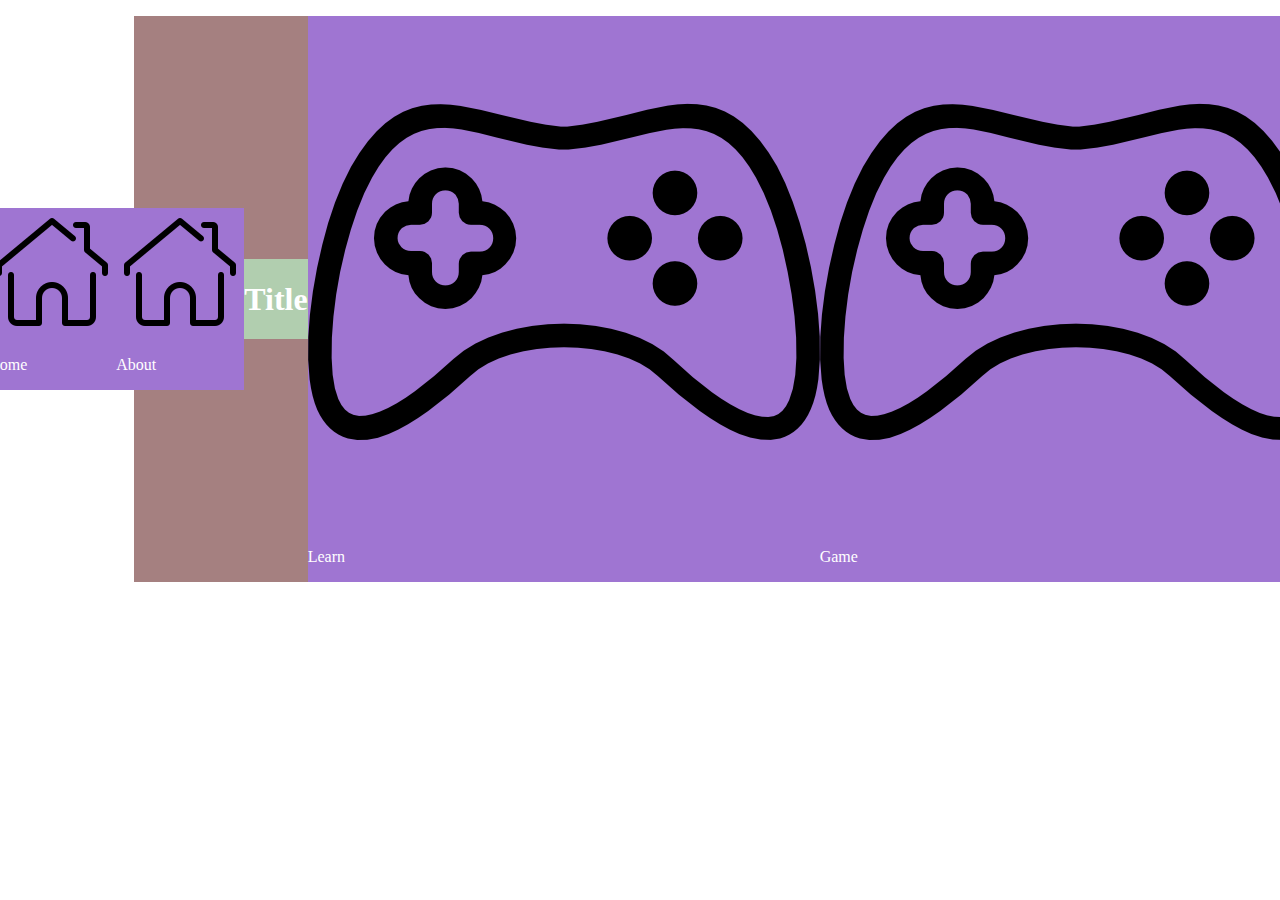
==== index.html @ ad31d12e "header3" ====
<!DOCTYPE html>
<html lang="en">
<head>
    <meta charset="UTF-8">
    <meta http-equiv="X-UA-Compatible" content="IE=edge">
    <meta name="viewport" content="width=device-width, initial-scale=1.0">
    <link rel="stylesheet" href="style.css">
    
    <title>Document</title>
</head>
<body>
    <header>
        <nav>
            <ul>
              <li>
                <a href="#">
                  <img src="imgs/homepage.png" alt="homepage logo">
                  <p>Home</p>
                </a>
              </li>
              <li>
                <a href="#">
                  <img src="imgs/homepage.png" alt="homepage logo">
                  <p>About</p>
                </a>
              </li>
                <li id="liHeader1"><h1>Title</h1></li>
              <li>
                <a href="#">
                  <img src="imgs/consolegame.png" alt="">
                  <p>Learn</p>
                </a>
              </li>
              <li>
                <a href="#">
                  <img src="imgs/consolegame.png" alt="">
                  <p>Game</p>
                </a>
              </li>
            </ul>
          </nav>
    </header>
    <main>
        
    </main>
    <footer>

    </footer>

    <script src="script.js"></script>
</body>
</html>


<!--<a href="https://www.flaticon.com/free-icons/homepage" title="homepage icons">Homepage icons created by Frey Wazza - Flaticon</a>-->
  <!--<a href="https://www.flaticon.com/free-icons/joystick" title="joystick icons">Joystick icons created by Good Ware - Flaticon</a>-->
---- style.css ----
header{
    background-color: rgb(144, 147, 146);
    width: 80%;
    height: 200px;
    margin: auto;
}

nav {
    margin: auto;
    background-color: #a58080;
    color: #fff; 
    margin: auto;
}
  
ul {
    list-style-type: none;
    display: flex;
    align-items: center;
    justify-content: center;
}

li {
  flex-grow: 1; 
  background-color: rgb(159, 117, 210); 
}

#liHeader1{
  text-align: center;
  background-color: rgb(177, 206, 175); 
  flex-grow: 3;
}
  

  
a {
    color: #fff;
    text-decoration: none;
}
  
a:hover {
    text-decoration: underline;
}
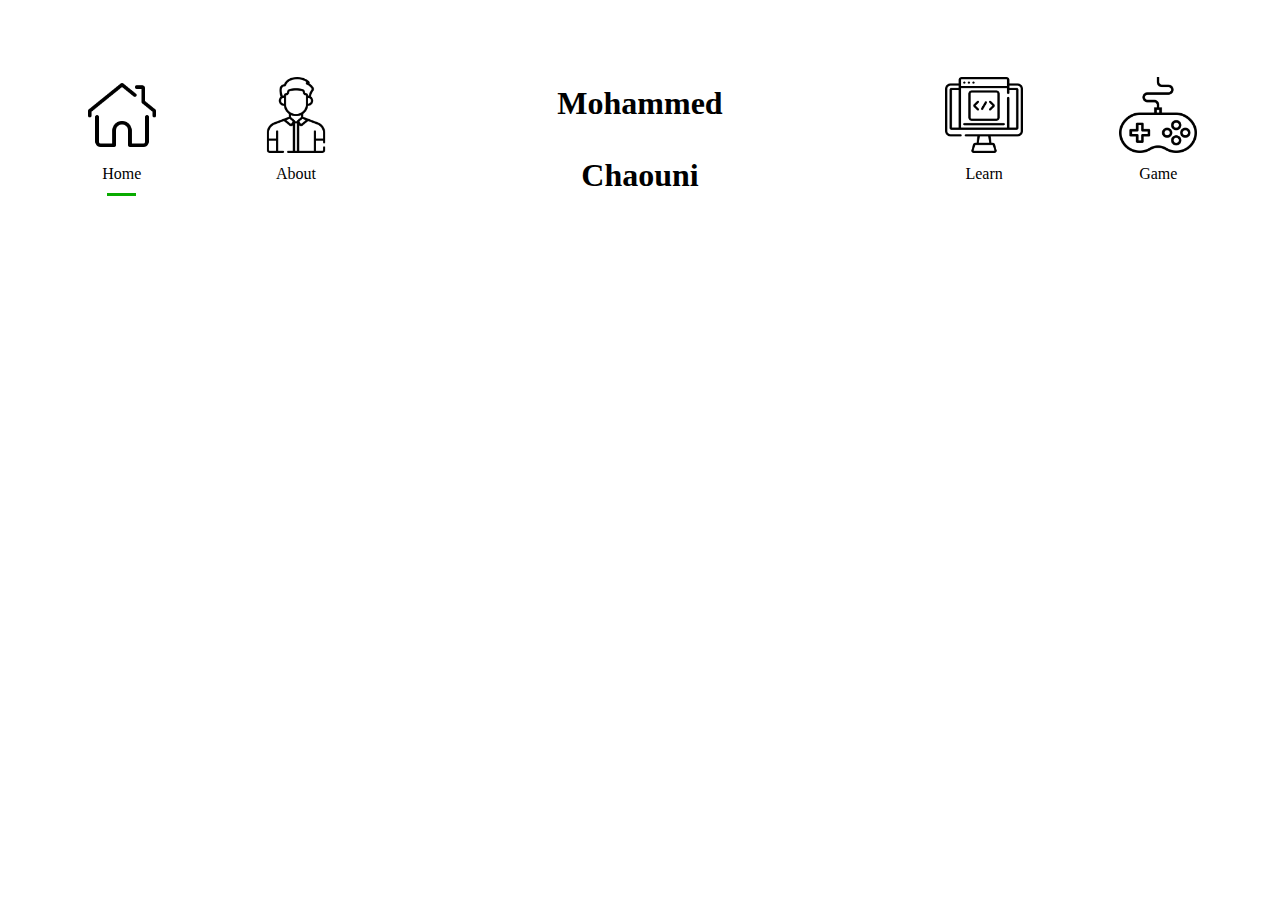
==== commit 9a462f2e: "Nav bar 4" ====
--- a/index.html
+++ b/index.html
@@ -15,26 +15,26 @@
               <li>
                 <a href="#">
                   <img src="imgs/homepage.png" alt="homepage logo">
-                  <p>Home</p>
+                  <p>Home</p><hr id="opened">
                 </a>
               </li>
               <li>
                 <a href="#">
-                  <img src="imgs/homepage.png" alt="homepage logo">
-                  <p>About</p>
+                  <img src="imgs/businessman.png" alt="homepage logo">
+                  <p>About</p><hr>
                 </a>
               </li>
-                <li id="liHeader1"><h1>Title</h1></li>
+                <li id="liHeader1"><h1>Mohammed <hr>Chaouni</h1></li>
               <li>
                 <a href="#">
-                  <img src="imgs/consolegame.png" alt="">
-                  <p>Learn</p>
+                  <img src="imgs/coding.png" alt="">
+                  <p>Learn</p><hr>
                 </a>
               </li>
               <li>
                 <a href="#">
-                  <img src="imgs/consolegame.png" alt="">
-                  <p>Game</p>
+                  <img src="imgs/joystick.png" alt="">
+                  <p>Game</p><hr>
                 </a>
               </li>
             </ul>
@@ -53,4 +53,6 @@
 
 
 <!--<a href="https://www.flaticon.com/free-icons/homepage" title="homepage icons">Homepage icons created by Frey Wazza - Flaticon</a>-->
-  <!--<a href="https://www.flaticon.com/free-icons/joystick" title="joystick icons">Joystick icons created by Good Ware - Flaticon</a>-->+  <!--<a href="https://www.flaticon.com/free-icons/joystick" title="joystick icons">Joystick icons created by Good Ware - Flaticon</a>-->
+  <!--<a href="https://www.flaticon.com/free-icons/person" title="person icons">Person icons created by Freepik - Flaticon</a>-->
+  <!--<a href="https://www.flaticon.com/free-icons/library" title="library icons">Library icons created by Smashicons - Flaticon</a>-->--- a/style.css
+++ b/style.css
@@ -1,33 +1,46 @@
 header{
-    background-color: rgb(144, 147, 146);
-    width: 80%;
+    width: 95%;
     height: 200px;
     margin: auto;
 }
 
 nav {
+    width: 100%;
+    padding: 20px 0;
     margin: auto;
-    background-color: #a58080;
-    color: #fff; 
-    margin: auto;
+    color: #000000; 
+    
 }
   
 ul {
+    padding: 0;
+    width: 100%;
     list-style-type: none;
-    display: flex;
+    display: inline-flex;
+    gap: 10px;
     align-items: center;
-    justify-content: center;
 }
 
 li {
+  padding: 20px 1px;
   flex-grow: 1; 
-  background-color: rgb(159, 117, 210); 
+  text-align: center;
+}
+
+img{
+    height:  76px;
+    width: 78px;
+    padding-bottom: 8px;
+}
+
+p{
+    color: black;
+    margin: 0;
+    padding: 0;
 }
 
 #liHeader1{
-  text-align: center;
-  background-color: rgb(177, 206, 175); 
-  flex-grow: 3;
+  flex-grow: 4;
 }
   
 
@@ -36,7 +49,25 @@
     color: #fff;
     text-decoration: none;
 }
-  
-a:hover {
-    text-decoration: underline;
+
+hr{
+    background: red;
+    width: 18%;
+    position: relative;
+    top: 2px;
+    border: none;
+    height: 3px; 
+    visibility: hidden;  
+}
+
+#opened{
+    background: rgb(9, 171, 0);
+    visibility: visible;
+}
+
+a:hover hr {
+    visibility: visible;
+    
+    
+
 }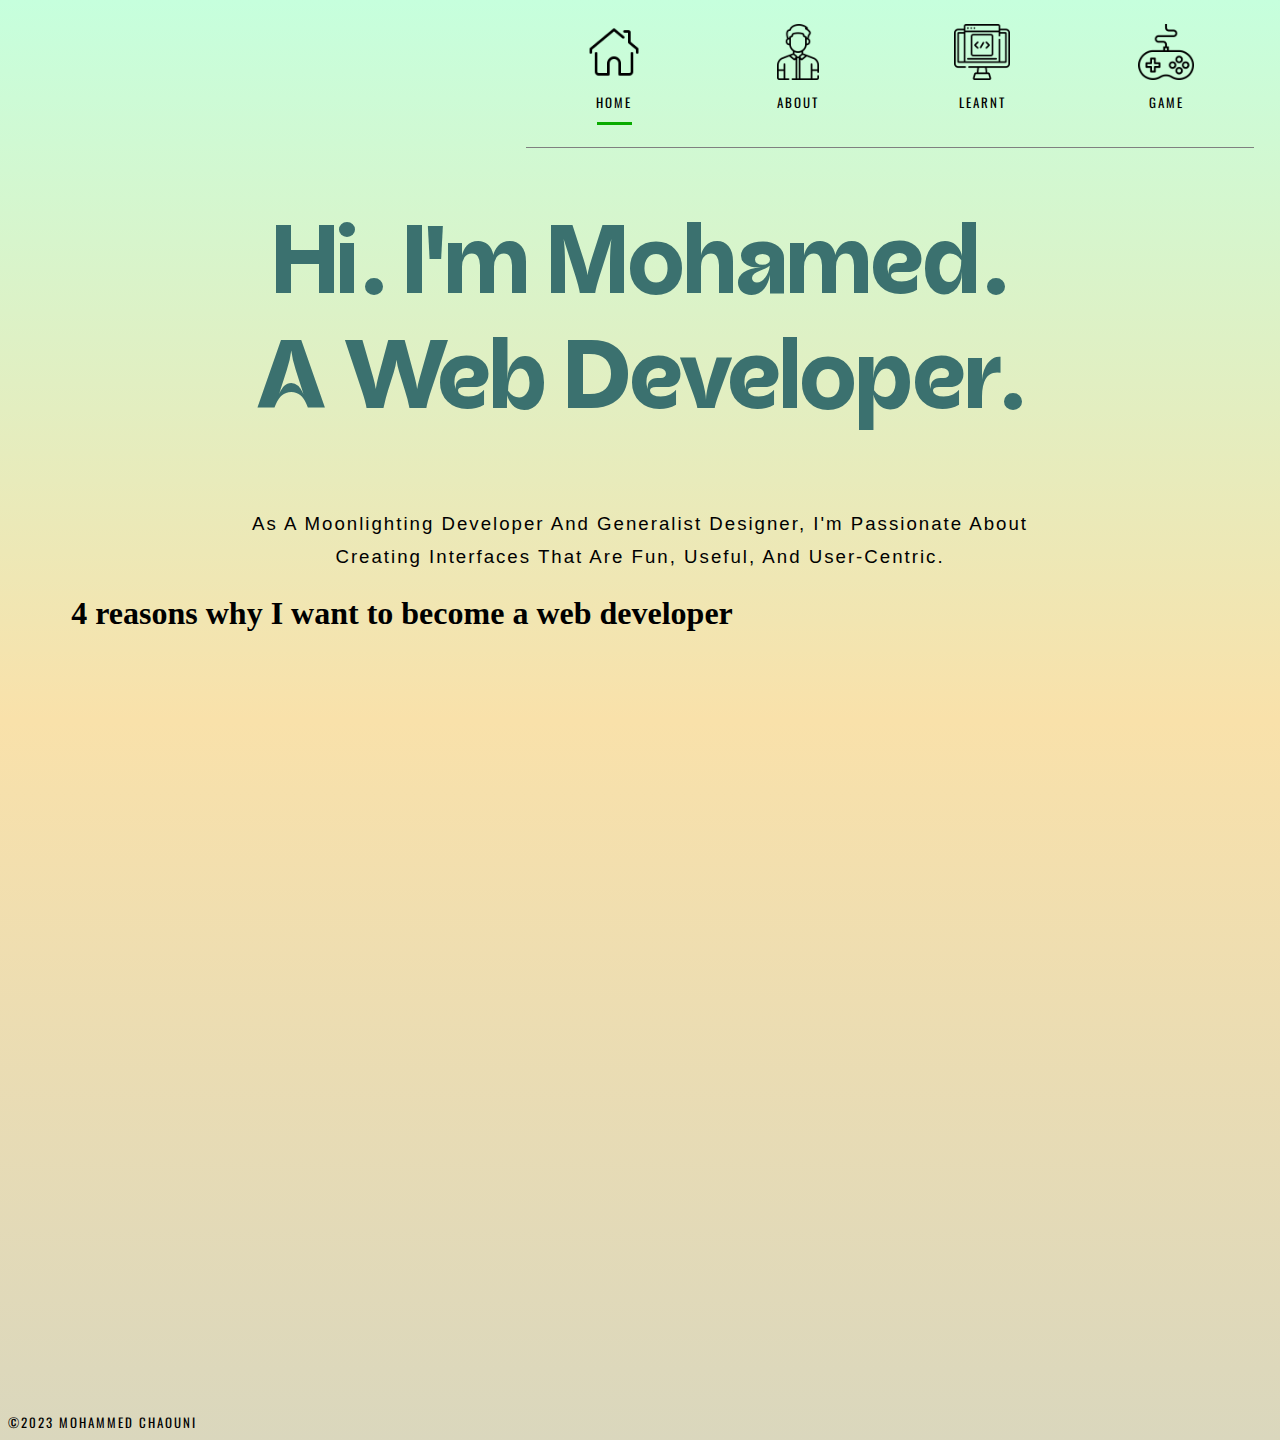
==== commit 76182be8: "Links" ====
--- a/index.html
+++ b/index.html
@@ -5,34 +5,32 @@
     <meta http-equiv="X-UA-Compatible" content="IE=edge">
     <meta name="viewport" content="width=device-width, initial-scale=1.0">
     <link rel="stylesheet" href="style.css">
-    
-    <title>Document</title>
+    <title>Mohamed Chaouni</title>
 </head>
 <body>
     <header>
-        <nav>
+        <nav id="navBar">
             <ul>
               <li>
-                <a href="#">
+                <a href="index.html">
                   <img src="imgs/homepage.png" alt="homepage logo">
                   <p>Home</p><hr id="opened">
                 </a>
               </li>
               <li>
-                <a href="#">
+                <a href="about.html">
                   <img src="imgs/businessman.png" alt="homepage logo">
                   <p>About</p><hr>
                 </a>
               </li>
-                <li id="liHeader1"><h1>Mohammed <hr>Chaouni</h1></li>
               <li>
-                <a href="#">
+                <a href="learnt.html">
                   <img src="imgs/coding.png" alt="">
-                  <p>Learn</p><hr>
+                  <p>learnt</p><hr>
                 </a>
               </li>
               <li>
-                <a href="#">
+                <a href="games.html">
                   <img src="imgs/joystick.png" alt="">
                   <p>Game</p><hr>
                 </a>
@@ -41,10 +39,19 @@
           </nav>
     </header>
     <main>
-        
+      <div class="h1Div">
+        <h1>Hi. I'm Mohamed.<br>a web developer.</h1>
+      </div>  
+      <p>
+        As a moonlighting developer and generalist designer, 
+        I'm passionate about creating interfaces that are fun, useful, and user-centric.
+      </p>
+
+      <h1>4 reasons why I want to become a web developer</h1>
+  
     </main>
     <footer>
-
+      <p>©2023 Mohammed Chaouni</p>
     </footer>
 
     <script src="script.js"></script>
@@ -52,7 +59,7 @@
 </html>
 
 
-<!--<a href="https://www.flaticon.com/free-icons/homepage" title="homepage icons">Homepage icons created by Frey Wazza - Flaticon</a>-->
+  <!--<a href="https://www.flaticon.com/free-icons/homepage" title="homepage icons">Homepage icons created by Frey Wazza - Flaticon</a>-->
   <!--<a href="https://www.flaticon.com/free-icons/joystick" title="joystick icons">Joystick icons created by Good Ware - Flaticon</a>-->
   <!--<a href="https://www.flaticon.com/free-icons/person" title="person icons">Person icons created by Freepik - Flaticon</a>-->
   <!--<a href="https://www.flaticon.com/free-icons/library" title="library icons">Library icons created by Smashicons - Flaticon</a>-->--- a/style.css
+++ b/style.css
@@ -1,39 +1,77 @@
+@import url('https://fonts.googleapis.com/css2?family=Oswald&family=Raleway:wght@700;800&display=swap');
+
+@font-face {
+    font-family: 'Acorn';
+    src: local('Acorn Bold'), local('Acorn-Bold'),
+        url(fonts/Acorn-Bold.woff2) format('woff2'),
+        url(fonts/Acorn-Bold.woff) format('woff'),
+        url(fonts/Acorn-Bold.ttf) format('truetype');
+    font-weight: 1000;
+    font-style: normal;
+  }
+
+  
+
+body{
+    background-image: linear-gradient(to bottom, #C6FFDD, #f9e1aa, #dad7bd);
+}
+
 header{
-    width: 95%;
-    height: 200px;
+    width: 90%;
+    height: 140px;
     margin: auto;
+    background-image: url();
+    background-repeat: no-repeat;
+    background-position: center;
+    background-size: cover;
+    
 }
 
 nav {
-    width: 100%;
-    padding: 20px 0;
+    width: 64%;
+    padding: 10px 0;
     margin: auto;
-    color: #000000; 
-    
+    color: #000000;  
+    border-bottom: 1px solid gray;
+}
+
+nav h1{
+    font-family: Acorn;
+    text-transform: capitalize;
+    font-size: 50pt;
+    letter-spacing: 0;
+    text-align: center;
+    color: rgb(64, 100, 88);    
+ 
 }
   
 ul {
     padding: 0;
+    margin: auto;
     width: 100%;
     list-style-type: none;
     display: inline-flex;
-    gap: 10px;
+    gap: 8px;
     align-items: center;
 }
 
 li {
-  padding: 20px 1px;
+  padding: 6px 1px;
   flex-grow: 1; 
   text-align: center;
 }
 
 img{
-    height:  76px;
-    width: 78px;
+    height:  56px;
+    width: 56px;
     padding-bottom: 8px;
 }
 
 p{
+    font-family: 'Oswald', sans-serif;
+    letter-spacing: 2px;
+    font-size: 13px;
+    text-transform: uppercase;
     color: black;
     margin: 0;
     padding: 0;
@@ -52,7 +90,7 @@
 
 hr{
     background: red;
-    width: 18%;
+    width: 20%;
     position: relative;
     top: 2px;
     border: none;
@@ -60,14 +98,49 @@
     visibility: hidden;  
 }
 
-#opened{
+#opened {
     background: rgb(9, 171, 0);
     visibility: visible;
 }
 
 a:hover hr {
     visibility: visible;
-    
-    
+}
 
-}+main{
+    background-image: url();
+    width: 90%;
+    height: 1200px;
+    margin: auto;
+    background-repeat: repeat-x;
+    background-position: center;
+    background-size: cover;
+}
+
+.h1Div{
+    width: 70%;
+
+    margin: auto;
+
+
+}
+.h1Div h1{
+    font-family: Acorn;
+    text-transform: capitalize;
+    font-size: 72pt;
+    letter-spacing: 0;
+    text-align: center;
+    color: rgb(59, 113, 111);     
+}
+
+main p{
+    margin: auto;
+    width: 70%;
+    font-family: 'Segoe UI', Tahoma, Geneva, Verdana, sans-serif;
+    font-size: 14pt;
+    text-align: center;
+    line-height: 1.8;
+    text-transform: capitalize;
+}
+
+
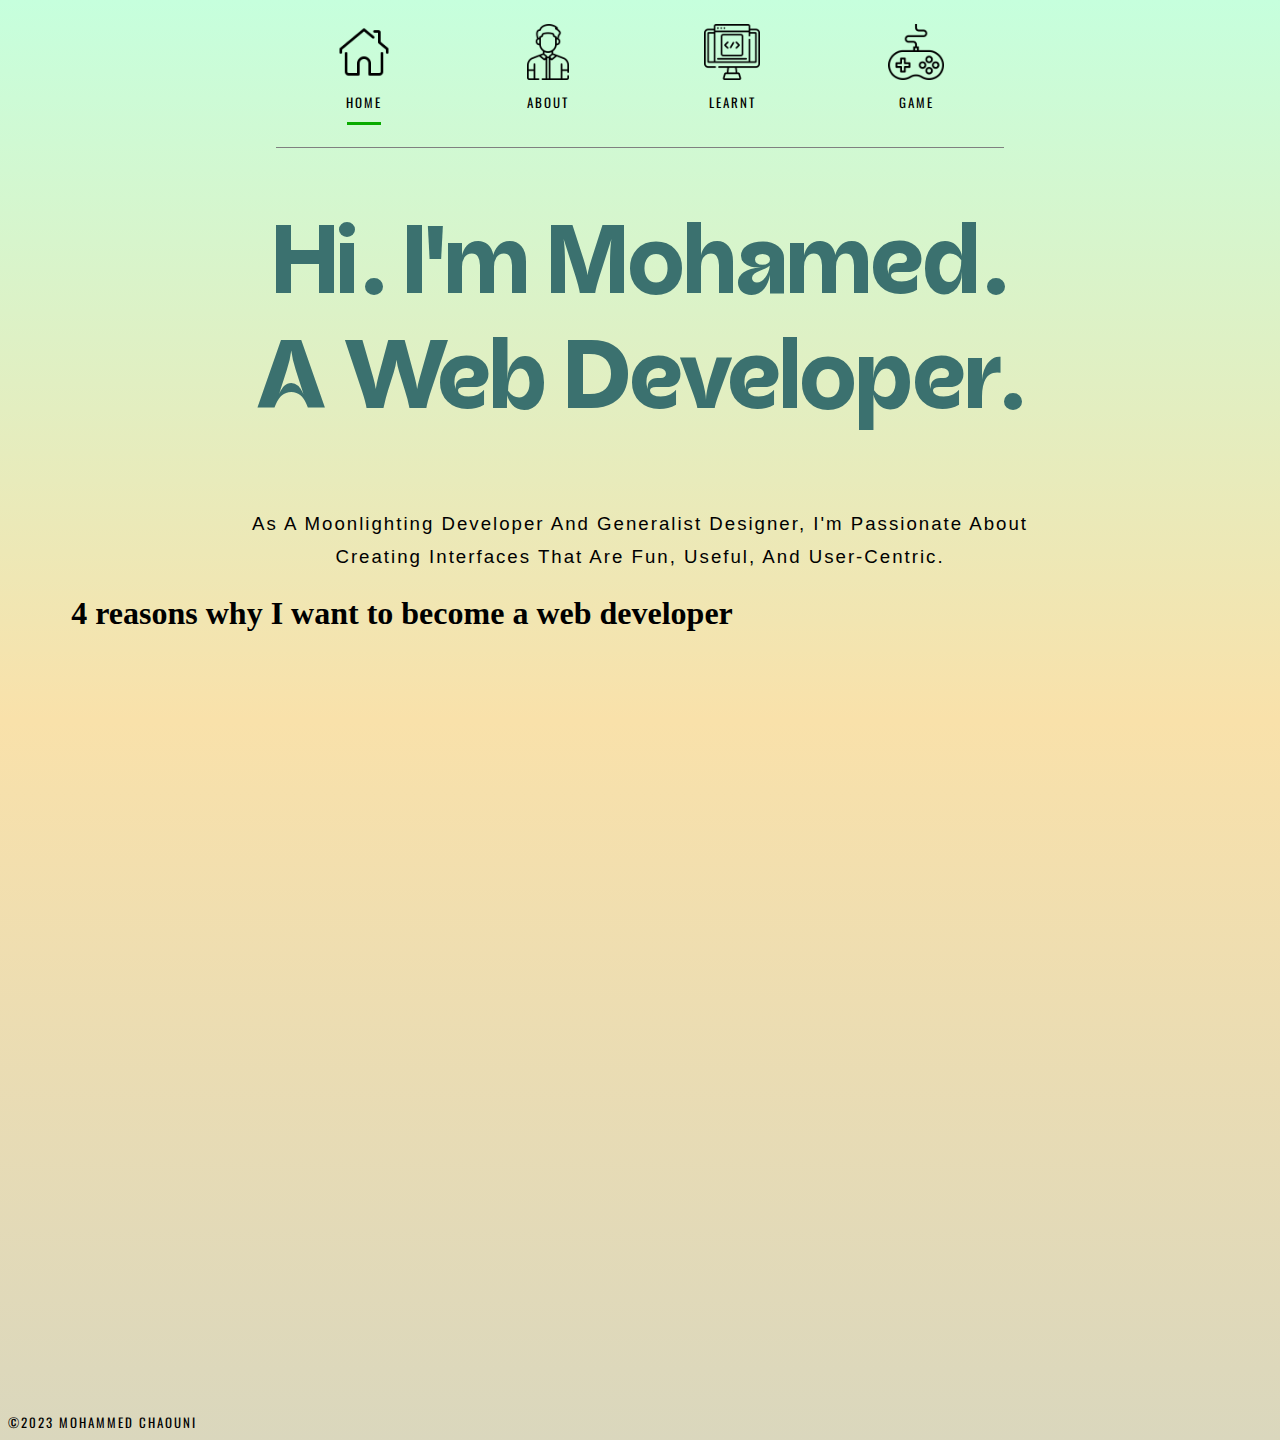
==== commit d53fe301: "Add icon" ====
--- a/index.html
+++ b/index.html
@@ -4,12 +4,13 @@
     <meta charset="UTF-8">
     <meta http-equiv="X-UA-Compatible" content="IE=edge">
     <meta name="viewport" content="width=device-width, initial-scale=1.0">
+    <link rel="icon" href="imgs/favicon.ico">
     <link rel="stylesheet" href="style.css">
     <title>Mohamed Chaouni</title>
 </head>
 <body>
     <header>
-        <nav id="navBar">
+        <nav id="homePageNav">
             <ul>
               <li>
                 <a href="index.html">
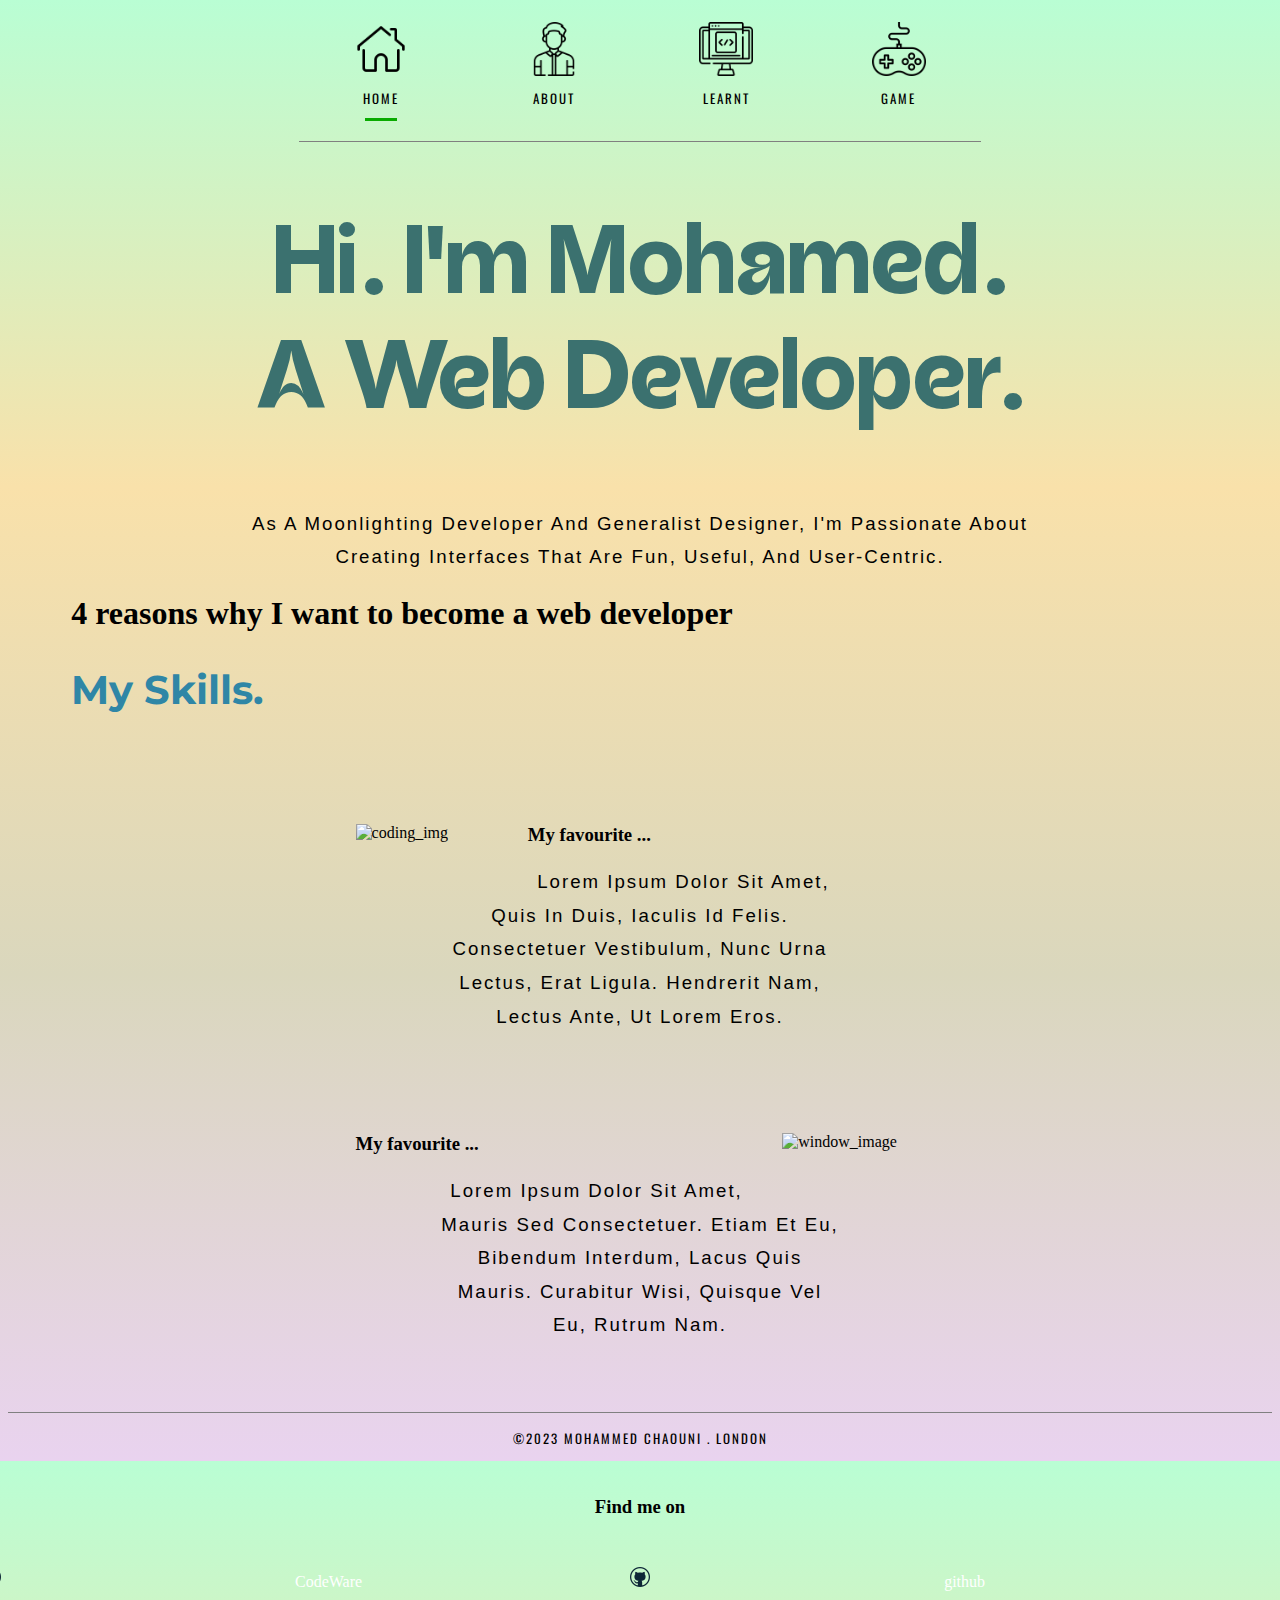
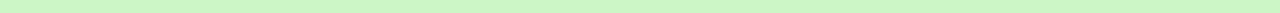
==== commit 8001a9cb: "Workin on index Main" ====
--- a/index.html
+++ b/index.html
@@ -41,7 +41,7 @@
     </header>
     <main>
       <div class="h1Div">
-        <h1>Hi. I'm Mohamed.<br>a web developer.</h1>
+        <h1><span class="hi">Hi.</span> I'm Mohamed.<br>a web developer.</h1>
       </div>  
       <p>
         As a moonlighting developer and generalist designer, 
@@ -49,10 +49,27 @@
       </p>
 
       <h1>4 reasons why I want to become a web developer</h1>
-  
+      <div class="skills">
+        <h2>My Skills.</h2>
+        <div class="skill-row">
+          <img class="coding_img" src="images/coding.png" alt="coding_img">
+          <h3>My favourite ...</h3>
+          <p>Lorem ipsum dolor sit amet, quis in duis, iaculis id felis. Consectetuer vestibulum, nunc urna lectus, erat ligula. Hendrerit nam, lectus ante, ut lorem eros.</p>
+        </div>
+        <div class="skill-row">
+          <img class="window_img" src="images/window.png" alt="window_image">
+          <h3>My favourite ...</h3>
+          <p>Lorem ipsum dolor sit amet, mauris sed consectetuer. Etiam et eu, bibendum interdum, lacus quis mauris. Curabitur wisi, quisque vel eu, rutrum nam.</p>
+        </div>
+      </div>
     </main>
     <footer>
-      <p>©2023 Mohammed Chaouni</p>
+      <p>©2023 Mohammed Chaouni . London</p>
+      <h3>Find me on</h3>
+      <ul>
+        <li><a href="https://www.codewars.com/users/MohammedChaouni/badges/large">CodeWare</a></li>
+        <li><a href="https://github.com/ShMuhammad/personal_website">github</a></li>
+      </ul>
     </footer>
 
     <script src="script.js"></script>
--- a/style.css
+++ b/style.css
@@ -1,5 +1,5 @@
 @import url('https://fonts.googleapis.com/css2?family=Oswald&family=Raleway:wght@700;800&display=swap');
-
+@import url('https://fonts.googleapis.com/css2?family=Montserrat&family=Oswald&family=Raleway:wght@700;800&display=swap');
 @font-face {
     font-family: 'Acorn';
     src: local('Acorn Bold'), local('Acorn-Bold'),
@@ -7,14 +7,17 @@
         url(fonts/Acorn-Bold.woff) format('woff'),
         url(fonts/Acorn-Bold.ttf) format('truetype');
     font-weight: 1000;
-    font-style: normal;
-  }
-
+    
+    font-family: 'Montserrat', sans-serif;
+    font-family: 'Oswald', sans-serif;
+    font-family: 'Raleway', sans-serif;
+  }
   
 
 body{
-    background-image: linear-gradient(to bottom, #C6FFDD, #f9e1aa, #dad7bd);
-}
+    background: linear-gradient(to bottom, #b9fed4, #f9e1aa, #dad7bd, #e9d3ef);  
+}
+
 
 header{
     width: 90%;
@@ -28,11 +31,22 @@
 }
 
 nav {
-    width: 64%;
-    padding: 10px 0;
+    width: 60%;
+    padding: 8px 0;
     margin: auto;
     color: #000000;  
     border-bottom: 1px solid gray;
+}
+
+#homePageNav{
+    animation-name: navBarMove;
+    animation-duration: 2s;
+}
+
+@keyframes navBarMove {
+    0% {transform: translateY(-100%); opacity: 0.10;}
+    50% {transform: translateY(50%); opacity: 0.50;}
+    100% {transform: translateY(0%);}
 }
 
 nav h1{
@@ -41,8 +55,23 @@
     font-size: 50pt;
     letter-spacing: 0;
     text-align: center;
-    color: rgb(64, 100, 88);    
- 
+    color: rgb(64, 100, 88);
+    animation: shake 1.5s infinite;    
+}
+
+.hi{
+    display: inline-block;
+    animation-name: shake;
+    animation-duration: 3s;
+    animation-delay: 1s;
+    animation-iteration-count: 2;
+}
+@keyframes shake{
+    0% { transform: translate(1px, 1px) rotate(0deg); color: rgb(250, 32, 32);}
+    20% { transform: translate(-1px, 0px) rotate(10deg); color: rgb(179, 5, 124);}
+    40% { transform: translate(1px, -1px) rotate(-10deg); color: rgb(250, 110, 45);}
+    80% { transform: translate(-1px, -1px) rotate(8deg);color: rgb(47, 64, 245);}
+    100% { transform: translate(0px, -0px) rotate(-9deg); color: rgb(12, 244, 16);} 
 }
   
 ul {
@@ -62,8 +91,8 @@
 }
 
 img{
-    height:  56px;
-    width: 56px;
+    height:  54px;
+    width: 54px;
     padding-bottom: 8px;
 }
 
@@ -119,11 +148,9 @@
 
 .h1Div{
     width: 70%;
-
-    margin: auto;
-
-
-}
+    margin: auto
+}
+
 .h1Div h1{
     font-family: Acorn;
     text-transform: capitalize;
@@ -143,4 +170,45 @@
     text-transform: capitalize;
 }
 
-
+h2 {
+    font-family: 'Montserrat', sans-serif;
+    font-size: 2.5rem;
+    color: #2F86A6;
+    padding-bottom: 10px;
+  } 
+
+.skill-row {
+    width: 50%;
+    margin: 100px auto;
+    text-align: left;
+  }
+  
+  #myImg{
+    width: 140px;
+    height: 160px
+  }
+  
+  .coding_img {
+    width: 25%;
+    margin-right: 30px;
+    float: left;
+  }
+  
+  .window_img{
+    width: 25%;
+    margin-left: 30px;
+    float: right;
+  }
+
+footer{
+    width: 100%;
+    height: 40px;
+    text-align: center;
+    line-height: 50px;
+    border-top: 1px solid gray;
+}
+
+footer ul{
+    list-style-image: url("imgs/github.png");
+    color: aqua;
+}
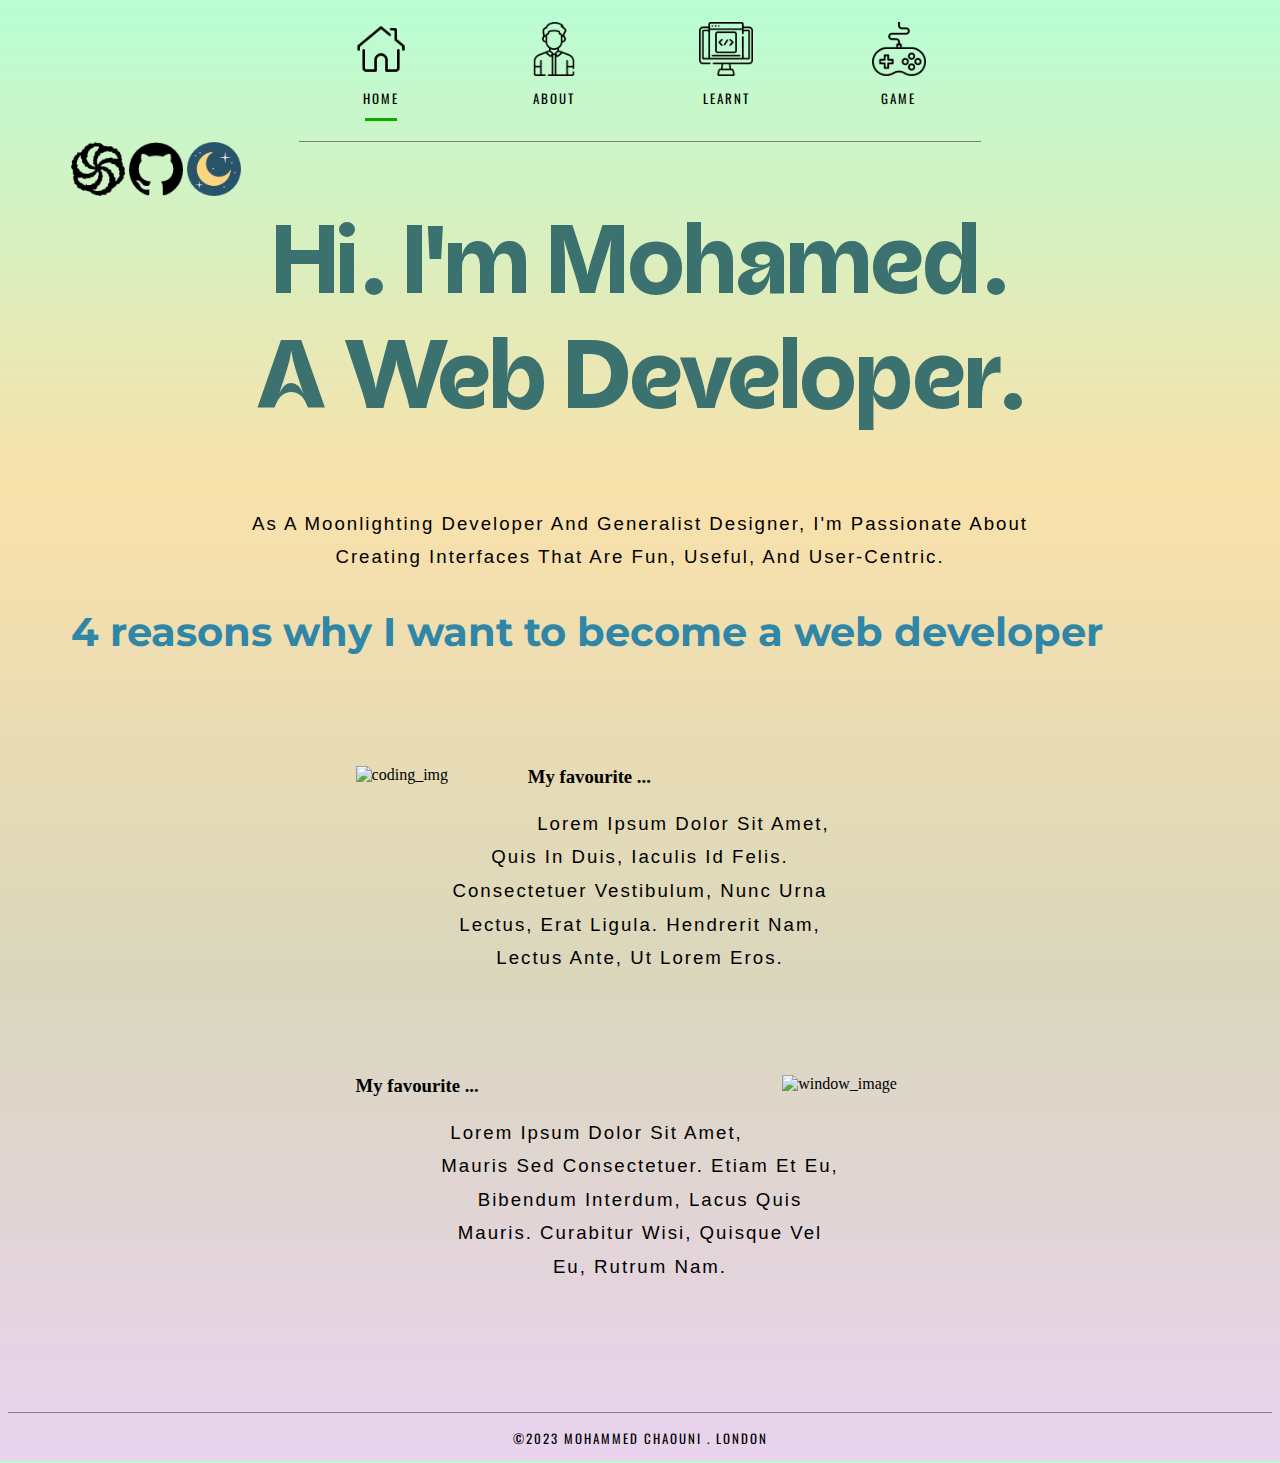
==== commit ca59aff6: "Home page" ====
--- a/index.html
+++ b/index.html
@@ -37,7 +37,13 @@
                 </a>
               </li>
             </ul>
-          </nav>
+        </nav>
+        <div id="floating-menu">
+          <a href="#" onclick="showCodewareScore()"><img src="imgs/4691329_codewars_icon.png" alt="codawars logo"></a>
+          <a href="https://github.com/ShMuhammad/personal_website" target="_blank"><img src="imgs/github.png" alt="github logo"></a>
+          <a href="#" onclick="darkMode()"><img src="imgs/half-moon.png" alt="dark mode logo"></a>
+        </div>
+        <div id="codeware_score"></div>
     </header>
     <main>
       <div class="h1Div">
@@ -48,9 +54,8 @@
         I'm passionate about creating interfaces that are fun, useful, and user-centric.
       </p>
 
-      <h1>4 reasons why I want to become a web developer</h1>
       <div class="skills">
-        <h2>My Skills.</h2>
+        <h2>4 reasons why I want to become a web developer</h2>
         <div class="skill-row">
           <img class="coding_img" src="images/coding.png" alt="coding_img">
           <h3>My favourite ...</h3>
@@ -65,11 +70,6 @@
     </main>
     <footer>
       <p>©2023 Mohammed Chaouni . London</p>
-      <h3>Find me on</h3>
-      <ul>
-        <li><a href="https://www.codewars.com/users/MohammedChaouni/badges/large">CodeWare</a></li>
-        <li><a href="https://github.com/ShMuhammad/personal_website">github</a></li>
-      </ul>
     </footer>
 
     <script src="script.js"></script>
@@ -80,4 +80,5 @@
   <!--<a href="https://www.flaticon.com/free-icons/homepage" title="homepage icons">Homepage icons created by Frey Wazza - Flaticon</a>-->
   <!--<a href="https://www.flaticon.com/free-icons/joystick" title="joystick icons">Joystick icons created by Good Ware - Flaticon</a>-->
   <!--<a href="https://www.flaticon.com/free-icons/person" title="person icons">Person icons created by Freepik - Flaticon</a>-->
-  <!--<a href="https://www.flaticon.com/free-icons/library" title="library icons">Library icons created by Smashicons - Flaticon</a>-->+  <!--<a href="https://www.flaticon.com/free-icons/library" title="library icons">Library icons created by Smashicons - Flaticon</a>-->
+  <!--<a href="https://www.flaticon.com/free-icons/moon" title="moon icons">Moon icons created by Freepik - Flaticon</a>-->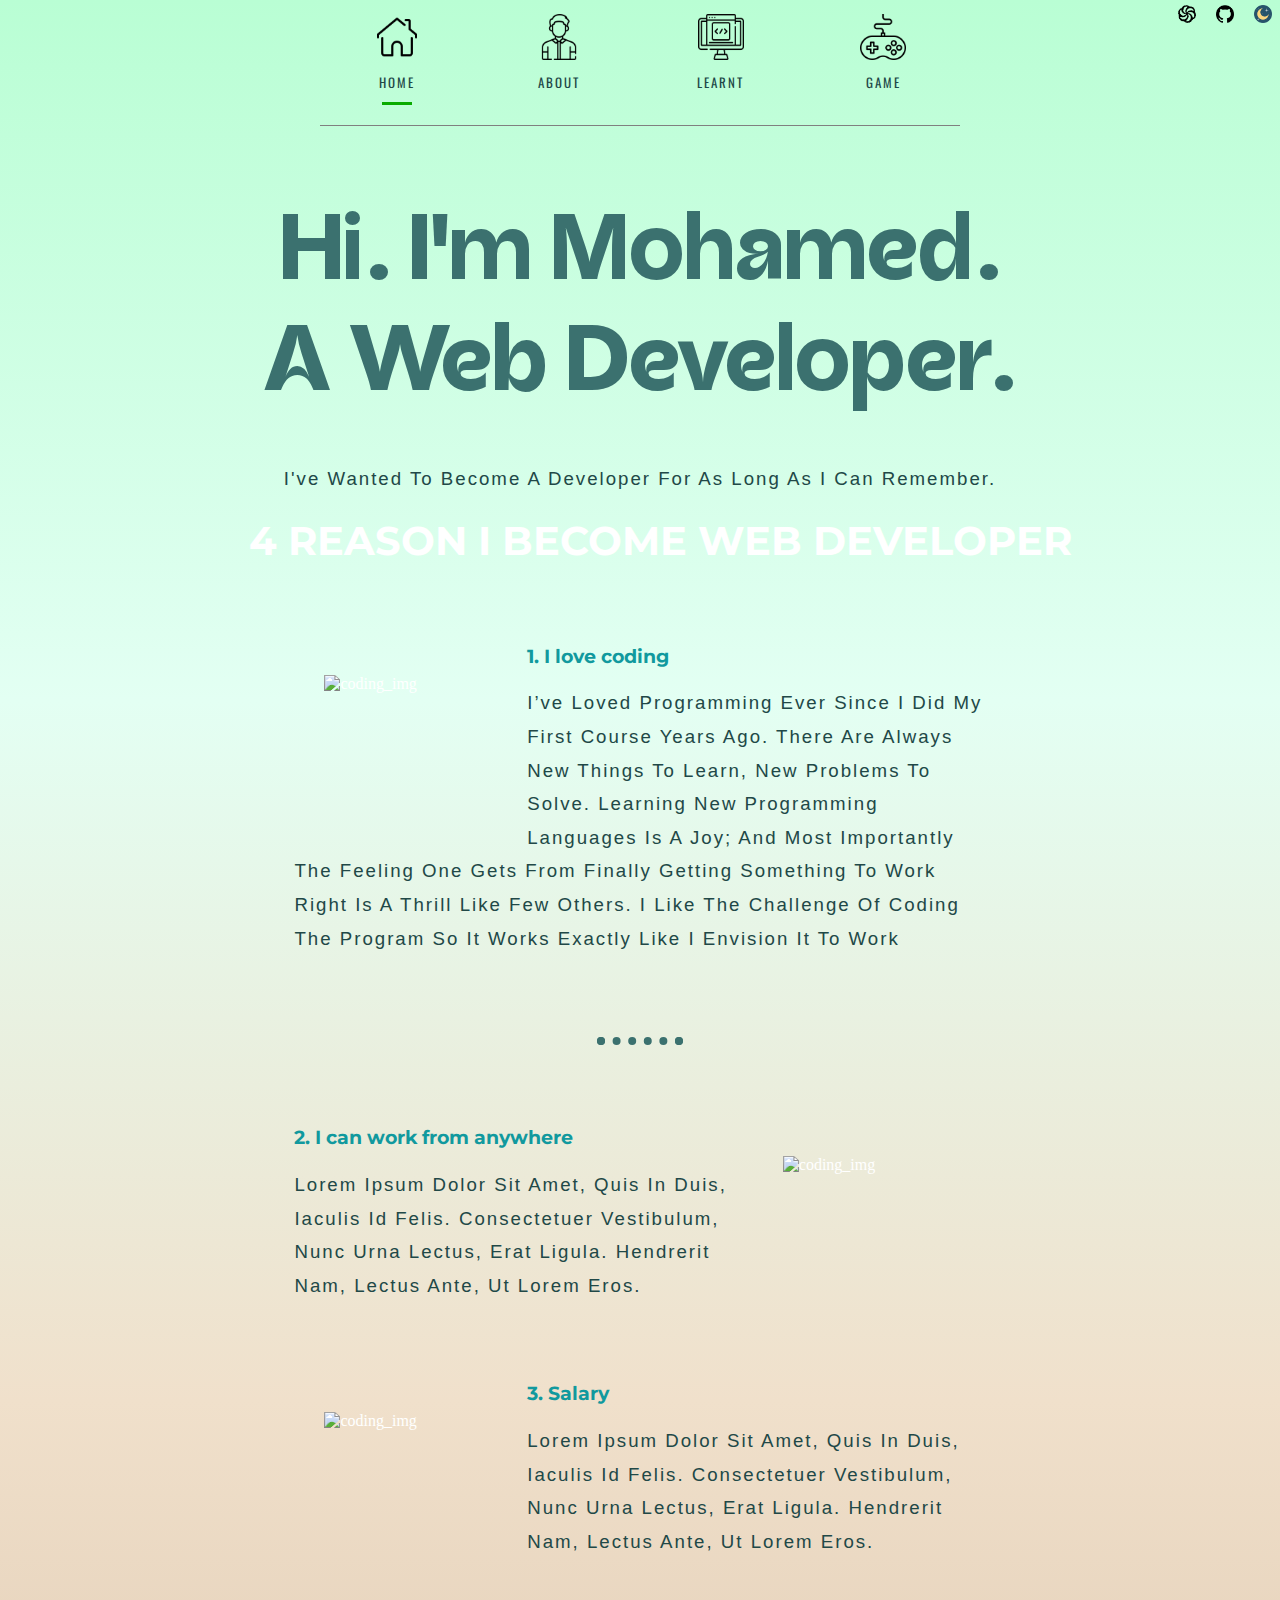
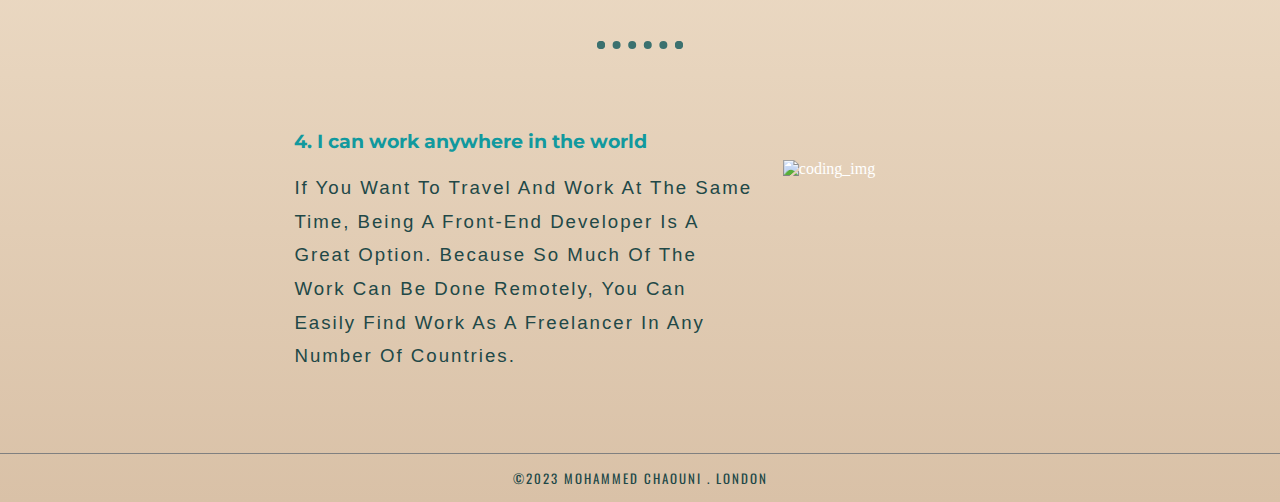
==== commit c6e9d905: "All Pages" ====
--- a/index.html
+++ b/index.html
@@ -45,28 +45,41 @@
         </div>
         <div id="codeware_score"></div>
     </header>
+
     <main>
       <div class="h1Div">
         <h1><span class="hi">Hi.</span> I'm Mohamed.<br>a web developer.</h1>
       </div>  
-      <p>
-        As a moonlighting developer and generalist designer, 
-        I'm passionate about creating interfaces that are fun, useful, and user-centric.
-      </p>
+      <p>I've wanted to become a developer for as long as I can remember.</p>
+      <h2>4 reason I become web developer</h2>
 
-      <div class="skills">
-        <h2>4 reasons why I want to become a web developer</h2>
-        <div class="skill-row">
-          <img class="coding_img" src="images/coding.png" alt="coding_img">
-          <h3>My favourite ...</h3>
-          <p>Lorem ipsum dolor sit amet, quis in duis, iaculis id felis. Consectetuer vestibulum, nunc urna lectus, erat ligula. Hendrerit nam, lectus ante, ut lorem eros.</p>
-        </div>
-        <div class="skill-row">
-          <img class="window_img" src="images/window.png" alt="window_image">
-          <h3>My favourite ...</h3>
-          <p>Lorem ipsum dolor sit amet, mauris sed consectetuer. Etiam et eu, bibendum interdum, lacus quis mauris. Curabitur wisi, quisque vel eu, rutrum nam.</p>
-        </div>
+      <div class="skill-row">
+        <img class="coding_img" src="imgs/codingMan.png" alt="coding_img">
+        <h3>1. I love coding</h3>
+        <p>I’ve loved programming ever since I did my first course years ago. There are always new things to learn, 
+          new problems to solve. Learning new programming languages is a joy; and most importantly 
+          the feeling one gets from finally getting something to work right is a thrill like few others. 
+          I like the challenge of coding the program so it works exactly like I envision it to work</p>
       </div>
+      <hr>
+      <div class="skill-row">
+        <img class="window_img" src="imgs/codingMan.png" alt="coding_img">
+        <h3>2. I can work from anywhere</h3>
+        <p>Lorem ipsum dolor sit amet, quis in duis, iaculis id felis. Consectetuer vestibulum, nunc urna lectus, erat ligula. Hendrerit nam, lectus ante, ut lorem eros.</p>
+      </div>
+      <div class="skill-row">
+        <img class="coding_img" src="imgs/codingMan.png" alt="coding_img">
+        <h3>3. Salary</h3>
+        <p>Lorem ipsum dolor sit amet, quis in duis, iaculis id felis. Consectetuer vestibulum, nunc urna lectus, erat ligula. Hendrerit nam, lectus ante, ut lorem eros.</p>
+      </div>
+      <hr>
+      <div class="skill-row">
+        <img class="window_img" src="imgs/codingMan.png" alt="coding_img">
+        <h3>4. I can work anywhere in the world</h3>
+        <p> If you want to travel and work at the same time, being a front-end developer is a great option. 
+          Because so much of the work can be done remotely, you can easily find work as a freelancer in any number of countries.</p>
+      </div>
+
     </main>
     <footer>
       <p>©2023 Mohammed Chaouni . London</p>
@@ -81,4 +94,5 @@
   <!--<a href="https://www.flaticon.com/free-icons/joystick" title="joystick icons">Joystick icons created by Good Ware - Flaticon</a>-->
   <!--<a href="https://www.flaticon.com/free-icons/person" title="person icons">Person icons created by Freepik - Flaticon</a>-->
   <!--<a href="https://www.flaticon.com/free-icons/library" title="library icons">Library icons created by Smashicons - Flaticon</a>-->
-  <!--<a href="https://www.flaticon.com/free-icons/moon" title="moon icons">Moon icons created by Freepik - Flaticon</a>-->+  <!--<a href="https://www.flaticon.com/free-icons/moon" title="moon icons">Moon icons created by Freepik - Flaticon</a>-->
+  <!--<a href="https://www.freepik.com/free-vector/code-typing-concept-illustration_10259340.htm#query=coding&position=17&from_view=search&track=sph">Image by storyset</a> on Freepik-->--- a/style.css
+++ b/style.css
@@ -15,23 +15,56 @@
   
 
 body{
-    background: linear-gradient(to bottom, #b9fed4, #f9e1aa, #dad7bd, #e9d3ef);  
-}
-
+    padding: 0;
+    margin: 0;
+    background: linear-gradient(to bottom, #b9fed4, #E3FFF3,  #f0e0cb, #D9C1A7);  
+    color: #fff;
+    text-align: center;
+}
+
+
+#floating-menu{
+    position: fixed;
+    top: 0px;
+    right: 0px;
+    width: fit-content;
+    height: fit-content;
+    padding: 5px 8px;
+    display: flex;
+    flex-flow: row;
+    align-items: center; 
+    justify-content: space-between;
+    gap: 20px;
+}
+
+#floating-menu img{
+    width: 18px;
+    height: 18px;
+    padding: 0;
+}
+
+#codeware_score{
+    width: 24%;
+    height: 26px;
+    position: fixed;
+    top: 35px;
+    right: 0;
+    background-color: #000000;
+    background-image: url("https://www.codewars.com/users/MohammedChaouni/badges/small");
+    background-repeat: no-repeat;
+    background-position:  center;
+    visibility: hidden; 
+
+}
 
 header{
-    width: 90%;
-    height: 140px;
-    margin: auto;
-    background-image: url();
-    background-repeat: no-repeat;
-    background-position: center;
-    background-size: cover;
-    
+    width: 100%;
+    height: 200px;
+    margin: auto;    
 }
 
 nav {
-    width: 60%;
+    width: 50%;
     padding: 8px 0;
     margin: auto;
     color: #000000;  
@@ -40,23 +73,13 @@
 
 #homePageNav{
     animation-name: navBarMove;
-    animation-duration: 2s;
+    animation-duration: 1s;
 }
 
 @keyframes navBarMove {
     0% {transform: translateY(-100%); opacity: 0.10;}
-    50% {transform: translateY(50%); opacity: 0.50;}
+    50% {transform: translateY(60%); opacity: 0.50;}
     100% {transform: translateY(0%);}
-}
-
-nav h1{
-    font-family: Acorn;
-    text-transform: capitalize;
-    font-size: 50pt;
-    letter-spacing: 0;
-    text-align: center;
-    color: rgb(64, 100, 88);
-    animation: shake 1.5s infinite;    
 }
 
 .hi{
@@ -91,8 +114,8 @@
 }
 
 img{
-    height:  54px;
-    width: 54px;
+    height:  46px;
+    width:46px;
     padding-bottom: 8px;
 }
 
@@ -101,7 +124,7 @@
     letter-spacing: 2px;
     font-size: 13px;
     text-transform: uppercase;
-    color: black;
+    color: rgb(33, 72, 71);
     margin: 0;
     padding: 0;
 }
@@ -109,8 +132,6 @@
 #liHeader1{
   flex-grow: 4;
 }
-  
-
   
 a {
     color: #fff;
@@ -136,28 +157,27 @@
     visibility: visible;
 }
 
+/* ------------------ Main Style ---------------*/
 main{
-    background-image: url();
     width: 90%;
-    height: 1200px;
-    margin: auto;
-    background-repeat: repeat-x;
-    background-position: center;
-    background-size: cover;
+    margin: auto;
+    
 }
 
 .h1Div{
     width: 70%;
-    margin: auto
+    margin: auto;
+    display: block;
 }
 
 .h1Div h1{
+    margin: 0 0 40px 0;
     font-family: Acorn;
     text-transform: capitalize;
-    font-size: 72pt;
+    font-size: 70pt;
     letter-spacing: 0;
     text-align: center;
-    color: rgb(59, 113, 111);     
+    color: rgb(59, 113, 111);   
 }
 
 main p{
@@ -170,45 +190,178 @@
     text-transform: capitalize;
 }
 
-h2 {
+main hr{
+    width: 6%;
+    border: dotted rgb(59, 113, 111) 8px;
+    border-bottom: none;
+    margin: 10px auto;
+    visibility: visible;
+    background-color: transparent;  
+}
+
+h2{
     font-family: 'Montserrat', sans-serif;
     font-size: 2.5rem;
     color: #2F86A6;
-    padding-bottom: 10px;
-  } 
+    font-weight: bold;
+    padding: 50px 0 0 0;  
+}
+
+
+h3 {
+    font-family: 'Montserrat', sans-serif;
+    color: #11999E;
+}
 
 .skill-row {
-    width: 50%;
-    margin: 100px auto;
+    width: 60%;
+    margin: 80px auto;
     text-align: left;
-  }
-  
-  #myImg{
-    width: 140px;
-    height: 160px
-  }
-  
-  .coding_img {
+}
+
+.skill-row p{
+    width: 100%;
+    text-align: left;
+}
+  
+.coding_img {
+    display: block;
     width: 25%;
-    margin-right: 30px;
+    height: 140px;
+    margin: 30px;
     float: left;
-  }
-  
-  .window_img{
+}
+  
+.window_img{
+    display: block;
     width: 25%;
-    margin-left: 30px;
+    height: 140px;
+    margin: 30px;
     float: right;
-  }
+}
+
+
+/*------------------Game Page-------------------------*/
+#gameMain{
+    width: 80%;
+    margin: 0px auto 40px;
+  
+}
+
+.gameSection{
+    margin: auto;
+    width: 35%;
+    height: 400px;
+    background-color: #9681EB;
+    border-radius: 25px;
+}
+
+
+
+.gameSection:hover {
+    opacity: 0.8;
+}
+
+.gameSection h3{
+    color: #A7EDE7;
+}
+
+#gameImage{
+    margin: auto;
+    width: 90%;
+    height: 300px;
+    margin: 20px;
+    border-top-left-radius: 25px;
+    border-top-right-radius: 22px;
+    background-color: #A7EDE7 ;
+    background-image: url(imgs/tic-tac-toe.png);
+    background-position: center;
+    background-repeat: no-repeat;
+}
 
 footer{
     width: 100%;
-    height: 40px;
+    margin: 0;
+    padding: 14px 0px 14px 0;
+    font-size: 18pt;
+    letter-spacing: 4px;
     text-align: center;
-    line-height: 50px;
     border-top: 1px solid gray;
 }
 
-footer ul{
-    list-style-image: url("imgs/github.png");
-    color: aqua;
-}
+/*------------------Learnt Page-------------------------*/
+.card {
+    box-shadow: 0 4px 8px 0 rgba(0,0,0,0.2);
+    transition: 0.3s;
+    width: 30%;
+    height: fit-content;
+  }
+
+  .card:hover {
+    box-shadow: 0 8px 16px 0 rgba(0,0,0,0.2);
+  }
+  
+  .card img {
+    margin: 10px;
+    width: 120px;
+    height: 120px;
+  }
+  
+  .container {
+    padding: 2px 16px;
+    background-color: #fff;
+    height: 200px;
+  }
+
+/*------------------About me Page-------------------------*/
+#container {
+    width: 80%;
+    margin: auto;
+    display: flex;
+    align-items: center;
+    justify-content: center;
+  }
+
+
+#myPic{
+   width: 260px;
+   height: 320px;
+    margin: 20px;
+   border-top-left-radius: 180px;
+   border-top-right-radius: 180px;
+  
+  }
+
+  #aboutMeP{
+    margin-left: 40px;
+    text-align: left;
+  }
+
+  #middleSection{
+    margin: 60px auto;
+    width: 80%;
+    background-color: black;
+    padding: 20px;
+    display: flex;
+    justify-content: center;
+    gap: 120px;
+  }
+ 
+  #middleSection div{
+    width: 60%;
+  }
+
+
+  #middleSection p, h2{
+    text-transform: uppercase;;
+    color: #fff;
+    margin: 0;
+    padding: 0;
+    width: 100%;
+    margin: 20px;
+  }
+
+  #middleSection img{
+    width: 128px;
+    height: 128px;
+  }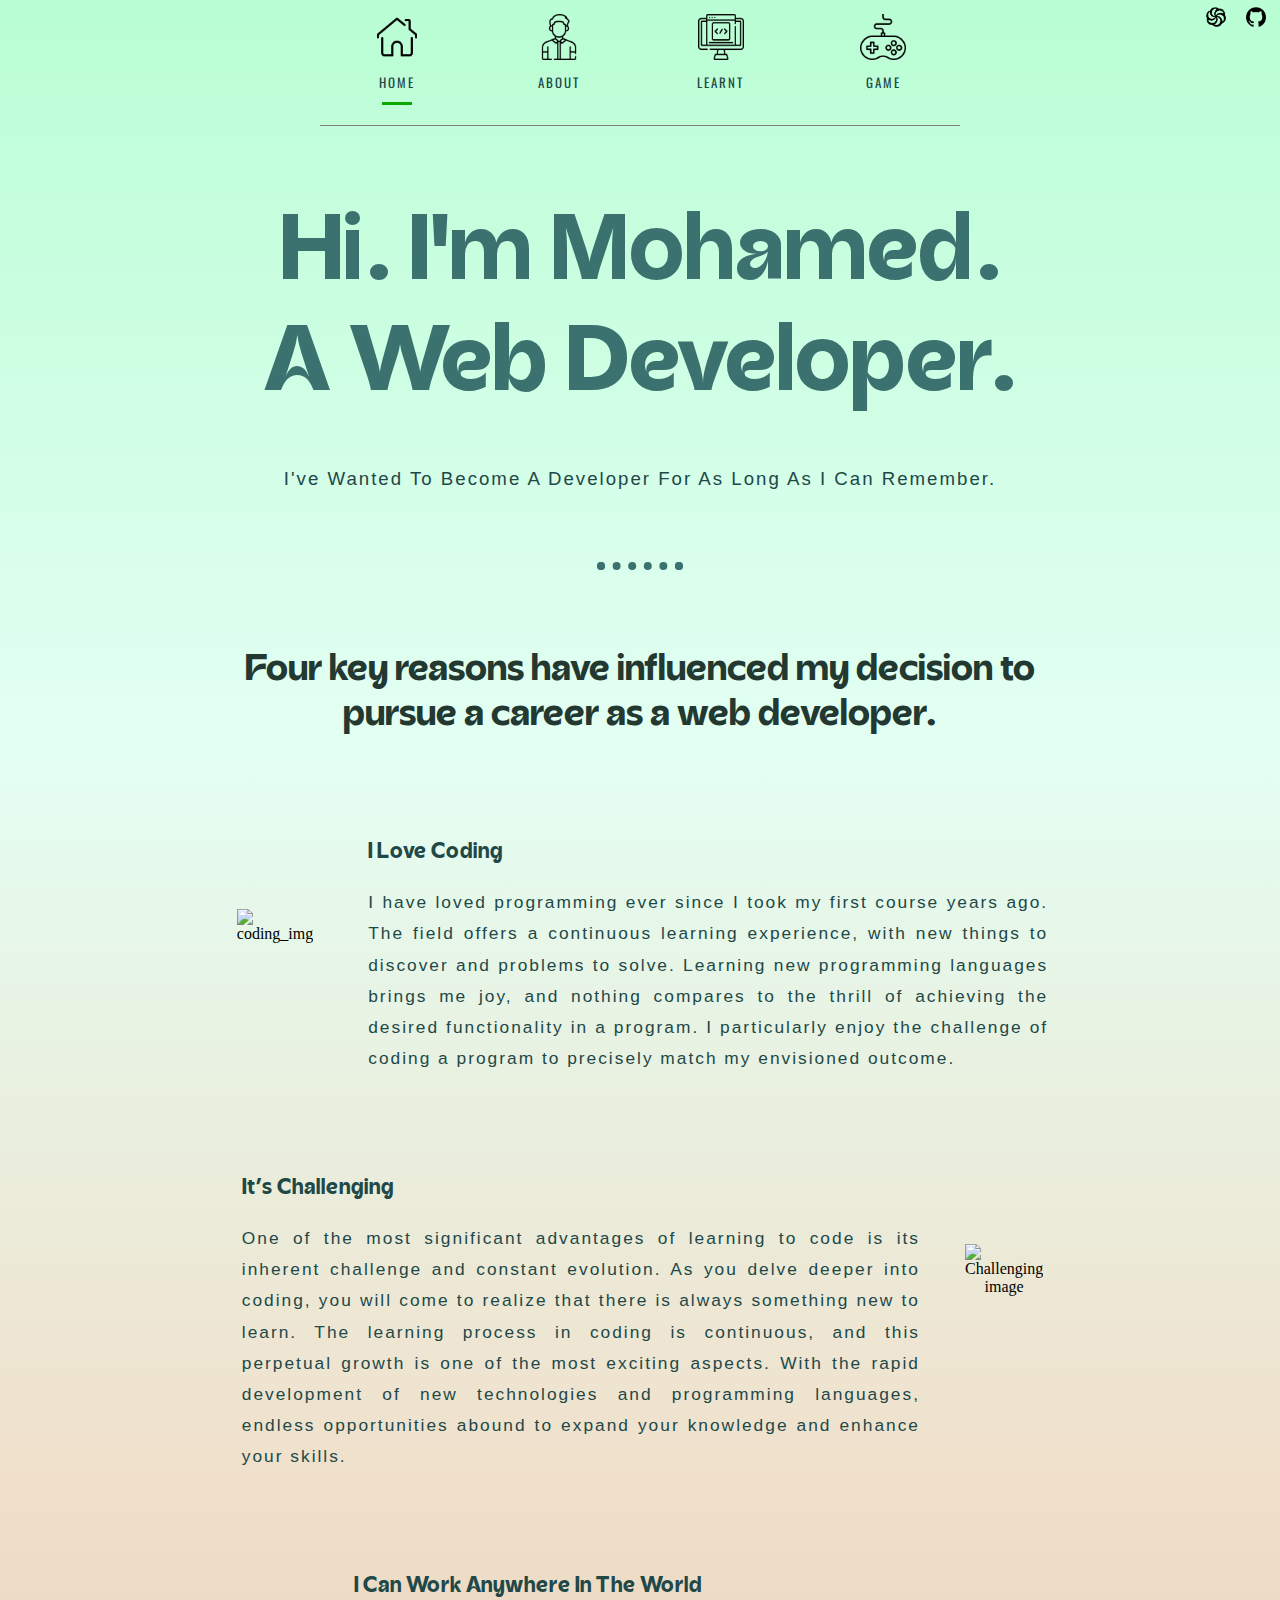
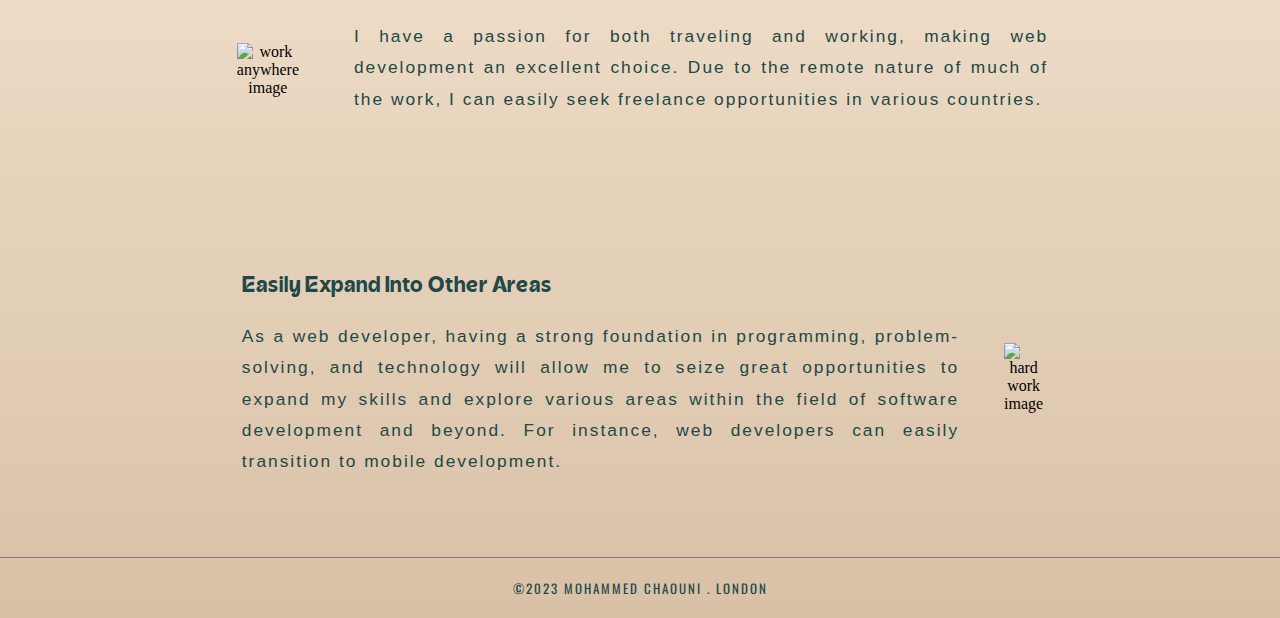
==== commit 17bf1c01: "Final version" ====
--- a/index.html
+++ b/index.html
@@ -41,7 +41,6 @@
         <div id="floating-menu">
           <a href="#" onclick="showCodewareScore()"><img src="imgs/4691329_codewars_icon.png" alt="codawars logo"></a>
           <a href="https://github.com/ShMuhammad/personal_website" target="_blank"><img src="imgs/github.png" alt="github logo"></a>
-          <a href="#" onclick="darkMode()"><img src="imgs/half-moon.png" alt="dark mode logo"></a>
         </div>
         <div id="codeware_score"></div>
     </header>
@@ -51,36 +50,57 @@
         <h1><span class="hi">Hi.</span> I'm Mohamed.<br>a web developer.</h1>
       </div>  
       <p>I've wanted to become a developer for as long as I can remember.</p>
-      <h2>4 reason I become web developer</h2>
-
-      <div class="skill-row">
-        <img class="coding_img" src="imgs/codingMan.png" alt="coding_img">
-        <h3>1. I love coding</h3>
-        <p>I’ve loved programming ever since I did my first course years ago. There are always new things to learn, 
-          new problems to solve. Learning new programming languages is a joy; and most importantly 
-          the feeling one gets from finally getting something to work right is a thrill like few others. 
-          I like the challenge of coding the program so it works exactly like I envision it to work</p>
-      </div>
-      <hr>
-      <div class="skill-row">
-        <img class="window_img" src="imgs/codingMan.png" alt="coding_img">
-        <h3>2. I can work from anywhere</h3>
-        <p>Lorem ipsum dolor sit amet, quis in duis, iaculis id felis. Consectetuer vestibulum, nunc urna lectus, erat ligula. Hendrerit nam, lectus ante, ut lorem eros.</p>
-      </div>
-      <div class="skill-row">
-        <img class="coding_img" src="imgs/codingMan.png" alt="coding_img">
-        <h3>3. Salary</h3>
-        <p>Lorem ipsum dolor sit amet, quis in duis, iaculis id felis. Consectetuer vestibulum, nunc urna lectus, erat ligula. Hendrerit nam, lectus ante, ut lorem eros.</p>
-      </div>
-      <hr>
-      <div class="skill-row">
-        <img class="window_img" src="imgs/codingMan.png" alt="coding_img">
-        <h3>4. I can work anywhere in the world</h3>
-        <p> If you want to travel and work at the same time, being a front-end developer is a great option. 
-          Because so much of the work can be done remotely, you can easily find work as a freelancer in any number of countries.</p>
-      </div>
-
+      <br><br><br><hr><br>
+      <h2>Four key reasons have influenced my decision to pursue a career as a web developer.</h2>
+      <article>
+        <div class="skill-row">
+          <img class="homeImages" src="imgs/freelance.png" alt="coding_img">
+          <div>
+            <h3>I love coding</h3>
+            <p>I have loved programming ever since I took my first course years ago. 
+              The field offers a continuous learning experience, with new things to discover and problems to solve. 
+              Learning new programming languages brings me joy, and nothing compares to the thrill of achieving the desired functionality in a program. 
+              I particularly enjoy the challenge of coding a program to precisely match my envisioned outcome.</p>
+          </div>
+        </div>
+      </article>
+      
+      <article>
+        <div class="skill-row">
+          <img class="homeImages imgFloat" src="imgs/problem.png" alt="Challenging image">
+          <div>
+            <h3>It’s Challenging</h3>
+            <p>One of the most significant advantages of learning to code is its inherent challenge and constant evolution. 
+              As you delve deeper into coding, you will come to realize that there is always something new to learn. 
+              The learning process in coding is continuous, and this perpetual growth is one of the most exciting aspects. 
+              With the rapid development of new technologies and programming languages, endless opportunities abound to expand your knowledge and enhance your skills.</p>
+            </div>  
+          </div>
+      </article>
+   
+      <article>
+        <div class="skill-row">
+          <img class="homeImages" src="imgs/digital-nomad.png" alt="work anywhere image">
+          <div>
+            <h3>I can work anywhere in the world</h3>
+            <p> I have a passion for both traveling and working, making web development an excellent choice. 
+              Due to the remote nature of much of the work, I can easily seek freelance opportunities in various countries.</p>
+          </div>  
+        </div>
+      </article>
+      <article>
+        <div class="skill-row">
+          <img class="homeImages imgFloat" src="imgs/hard-work.png" alt="hard work image">
+          <div>
+            <h3>Easily Expand into Other Areas</h3>
+            <p>As a web developer, having a strong foundation in programming, problem-solving, 
+              and technology will allow me to seize great opportunities to expand my skills and explore various areas within the field of software development and beyond. For instance, web developers can easily transition to mobile development.</p>
+            </div>
+        </div>
+      </article>
+      
     </main>
+    
     <footer>
       <p>©2023 Mohammed Chaouni . London</p>
     </footer>
--- a/style.css
+++ b/style.css
@@ -18,15 +18,13 @@
     padding: 0;
     margin: 0;
     background: linear-gradient(to bottom, #b9fed4, #E3FFF3,  #f0e0cb, #D9C1A7);  
-    color: #fff;
     text-align: center;
 }
-
 
 #floating-menu{
     position: fixed;
-    top: 0px;
-    right: 0px;
+    top: 2px;
+    right: 6px;
     width: fit-content;
     height: fit-content;
     padding: 5px 8px;
@@ -38,8 +36,8 @@
 }
 
 #floating-menu img{
-    width: 18px;
-    height: 18px;
+    width: 20px;
+    height: 20px;
     padding: 0;
 }
 
@@ -85,7 +83,7 @@
 .hi{
     display: inline-block;
     animation-name: shake;
-    animation-duration: 3s;
+    animation-duration: 5s;
     animation-delay: 1s;
     animation-iteration-count: 2;
 }
@@ -172,7 +170,7 @@
 
 .h1Div h1{
     margin: 0 0 40px 0;
-    font-family: Acorn;
+    font-family: Acorn, sans-serif;
     text-transform: capitalize;
     font-size: 70pt;
     letter-spacing: 0;
@@ -200,168 +198,262 @@
 }
 
 h2{
-    font-family: 'Montserrat', sans-serif;
-    font-size: 2.5rem;
-    color: #2F86A6;
+    font-family: Acorn, sans-serif;
+    font-size: 28pt;
+    color: rgb(35, 56, 49);
     font-weight: bold;
-    padding: 50px 0 0 0;  
-}
-
-
-h3 {
-    font-family: 'Montserrat', sans-serif;
-    color: #11999E;
-}
-
-.skill-row {
-    width: 60%;
+    padding: 50px 0 0 0; 
+    width: 70%; 
+    margin: auto;
+}
+
+.skill-row{
+    width: 70%;
     margin: 80px auto;
+    display:flex; 
+}
+
+.skill-row h3 {
+    font-family: Acorn, sans-serif;
+    font-size: 26pt;
+    color: rgb(33, 72, 71);
     text-align: left;
+    flex-basis: 60%;
+    flex-shrink: 1;
+    font-size: 16pt;
+    text-transform: capitalize;
+    padding: 0 5px;
 }
 
 .skill-row p{
+    text-align: justify;
     width: 100%;
-    text-align: left;
-}
-  
-.coding_img {
-    display: block;
-    width: 25%;
-    height: 140px;
-    margin: 30px;
-    float: left;
-}
-  
-.window_img{
-    display: block;
-    width: 25%;
-    height: 140px;
-    margin: 30px;
-    float: right;
-}
+    padding: 0 5px;
+    margin: 0;  
+    font-size: 13pt;
+    text-transform: none;
+    font-family: Arial, Helvetica, sans-serif;
+}
+  
+.homeImages {
+    width: 120px;
+    height: 120px;
+    padding: 90px 50px 10px 0;  
+}
+
+.imgFloat{
+    order: 2;
+    padding: 90px 0 10px 50px; 
+}
+  
 
 
 /*------------------Game Page-------------------------*/
+#leftImg{
+    position: absolute;
+    width: 80px;
+    height: 80px;
+    top: 140px;
+    left: 30%;
+}
+    
+
+#rightImg{
+    position: absolute;
+    width: 75px;
+    height: 75px;
+    top: 270px;
+    right: 31%;
+}
+
+#gameP{
+    padding: 50px 0;
+}
+
 #gameMain{
     width: 80%;
     margin: 0px auto 40px;
-  
 }
 
 .gameSection{
     margin: auto;
-    width: 35%;
+    width: 40%;
     height: 400px;
-    background-color: #9681EB;
+    padding: 5px;
+    background-color: #000000;
     border-radius: 25px;
 }
 
-
-
-.gameSection:hover {
-    opacity: 0.8;
-}
-
-.gameSection h3{
-    color: #A7EDE7;
-}
-
-#gameImage{
-    margin: auto;
-    width: 90%;
+.gameSection img{
+    display: block;
+    margin: 30px auto 40px auto;
+    width: 256px;
+    height: 256px;
+
+}
+
+.gameSection a {
+    margin: 5px auto;
+    background: #f48540;
+    border-radius: 999px;
+    box-shadow: #f48540 10px 10px 10px -10px;
+    box-sizing: border-box;
+    color: #FFFFFF;
+    cursor: pointer;
+    font-family: Inter,Helvetica,"Apple Color Emoji","Segoe UI Emoji",NotoColorEmoji,"Noto Color Emoji","Segoe UI Symbol","Android Emoji",EmojiSymbols,-apple-system,system-ui,"Segoe UI",Roboto,"Helvetica Neue","Noto Sans",sans-serif;
+    font-size: 16px;
+    font-weight: 700;
+    line-height: 24px;
+    opacity: 1;
+    outline: 0 solid transparent;
+    padding: 14px 50px;
+    width: fit-content;
+    word-break: break-word;
+    border: 0;
+}
+
+/*------------------Learnt Page-------------------------*/
+.learingImg{
+    margin: auto;
+    width: 80%;
+    display: flex;
+}
+
+.learingImg img{
+   width: 28%;
+   height: 320px;
+}
+
+.learingImg p{
+   text-align: justify;
+   text-transform: none;
+   padding: 5px 30px;
+ }
+
+
+
+.learntCards{
+    display: flex;
+    gap: 30px;
+    justify-content: center;
+    margin: 40px 0;
+}
+
+.card {
+    box-shadow: 0 4px 8px 0 rgba(0,0,0,0.2);
+    transition: 0.3s;
+    width: 25%;
+    height: fit-content;
+}
+
+.card:hover {
+    box-shadow: 0 10px 18px 0 rgba(0,0,0,0.2);
+}
+  
+.card img {
+    padding: 20px;
+    width: 120px;
+    height: 120px;
+}
+  
+.container {
+    padding: 2px 16px;
     height: 300px;
-    margin: 20px;
-    border-top-left-radius: 25px;
-    border-top-right-radius: 22px;
-    background-color: #A7EDE7 ;
-    background-image: url(imgs/tic-tac-toe.png);
-    background-position: center;
-    background-repeat: no-repeat;
-}
-
-footer{
+}
+
+.container ol {
+    margin-top: 25px;
+    list-style: none;
+    counter-reset: item;
+  }
+  .container li {
+    counter-increment: item;
+    margin-bottom: 6px;
+    text-align: left;
+    font-size: 13pt;
+   
+    color: rgb(2, 80, 106);
+  }
+  .container li:before {
+    margin-right: 12px;
+    content: counter(item);
+    background: rgb(3, 119, 157);
+    border-radius: 100%;
+    color: white;
+    width: 1.2em;
+    text-align: center;
+    display: inline-block;
+  }
+ 
+
+/*------------------About me Page-------------------------*/
+#container {
+    width: 80%;
+    margin: auto;
+    padding: 20px;
+    display: flex;
+    align-items: center;
+    justify-content: center;
+    background-color: rgb(35, 56, 49);
+    border-radius: 60px;
+  }
+
+
+#myPic{
+   width: 260px;
+   height: 320px;
+   margin: 20px;
+   border-top-left-radius: 180px;
+   border-top-right-radius: 180px;
+  
+  }
+
+  #aboutMeP{
+    margin-left: 45px;
+    text-align: justify;
+    color: #E3FFF3;
+    font-family: Arial, Helvetica, sans-serif;
+    text-transform: none;
+    letter-spacing: normal;
+    padding: 0 12px 0 0;
+  }
+
+  #middleSection{
+    margin: 60px auto;
+    width: 80%;
+    background-color: rgb(35, 56, 49);
+    padding: 20px;
+    display: flex;
+    justify-content: center;
+    border-radius: 60px;
+  }
+ 
+#goalText{
+    width: 55%;
+    margin: auto;
+  }
+
+
+#goalText > *{
+    text-transform: uppercase;;
+    color: #fff;
+    margin: 0;
+    padding: 12px 0;
+    width: 100%;
+  }
+
+  #middleSection img{
+    width: 128px;
+    height: 128px;
+    margin: auto;
+  }
+
+  footer{
     width: 100%;
     margin: 0;
-    padding: 14px 0px 14px 0;
+    padding: 20px 0px 20px 0;
     font-size: 18pt;
     letter-spacing: 4px;
     text-align: center;
     border-top: 1px solid gray;
-}
-
-/*------------------Learnt Page-------------------------*/
-.card {
-    box-shadow: 0 4px 8px 0 rgba(0,0,0,0.2);
-    transition: 0.3s;
-    width: 30%;
-    height: fit-content;
-  }
-
-  .card:hover {
-    box-shadow: 0 8px 16px 0 rgba(0,0,0,0.2);
-  }
-  
-  .card img {
-    margin: 10px;
-    width: 120px;
-    height: 120px;
-  }
-  
-  .container {
-    padding: 2px 16px;
-    background-color: #fff;
-    height: 200px;
-  }
-
-/*------------------About me Page-------------------------*/
-#container {
-    width: 80%;
-    margin: auto;
-    display: flex;
-    align-items: center;
-    justify-content: center;
-  }
-
-
-#myPic{
-   width: 260px;
-   height: 320px;
-    margin: 20px;
-   border-top-left-radius: 180px;
-   border-top-right-radius: 180px;
-  
-  }
-
-  #aboutMeP{
-    margin-left: 40px;
-    text-align: left;
-  }
-
-  #middleSection{
-    margin: 60px auto;
-    width: 80%;
-    background-color: black;
-    padding: 20px;
-    display: flex;
-    justify-content: center;
-    gap: 120px;
-  }
- 
-  #middleSection div{
-    width: 60%;
-  }
-
-
-  #middleSection p, h2{
-    text-transform: uppercase;;
-    color: #fff;
-    margin: 0;
-    padding: 0;
-    width: 100%;
-    margin: 20px;
-  }
-
-  #middleSection img{
-    width: 128px;
-    height: 128px;
-  }+}